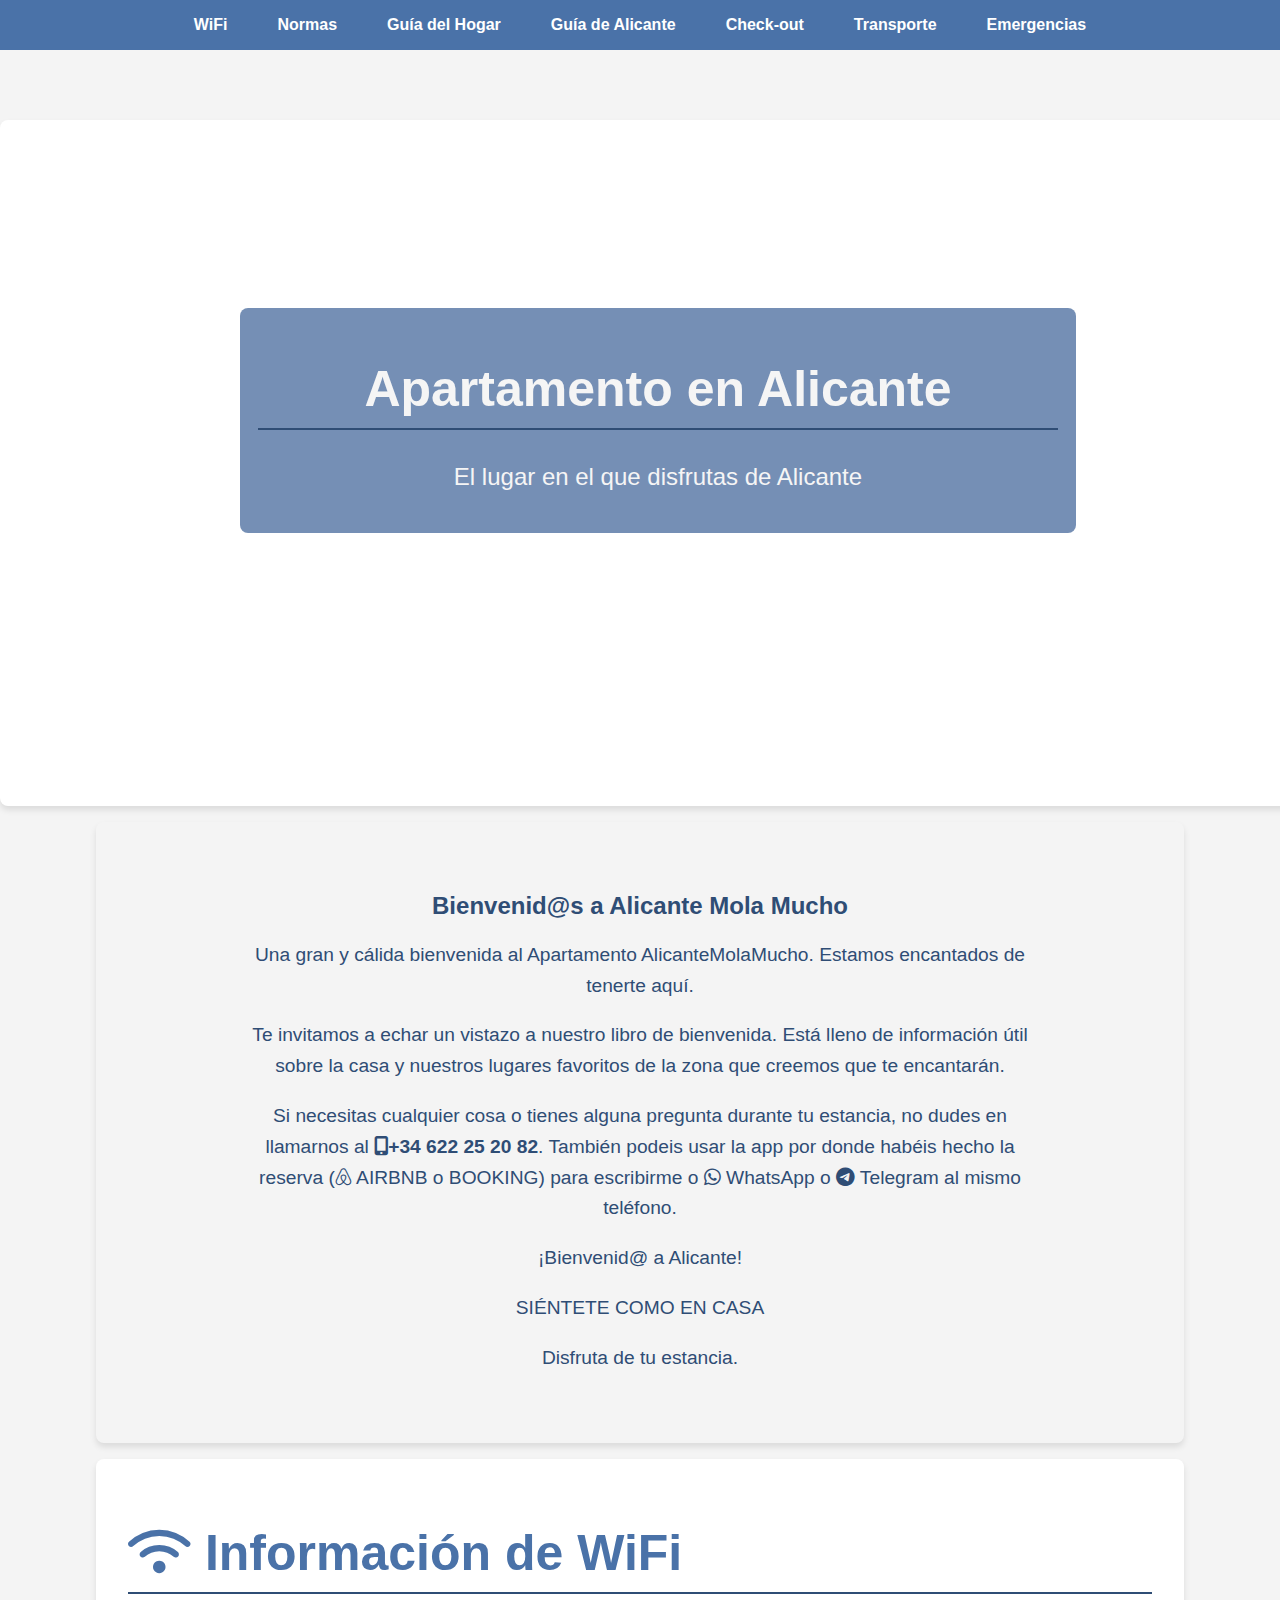
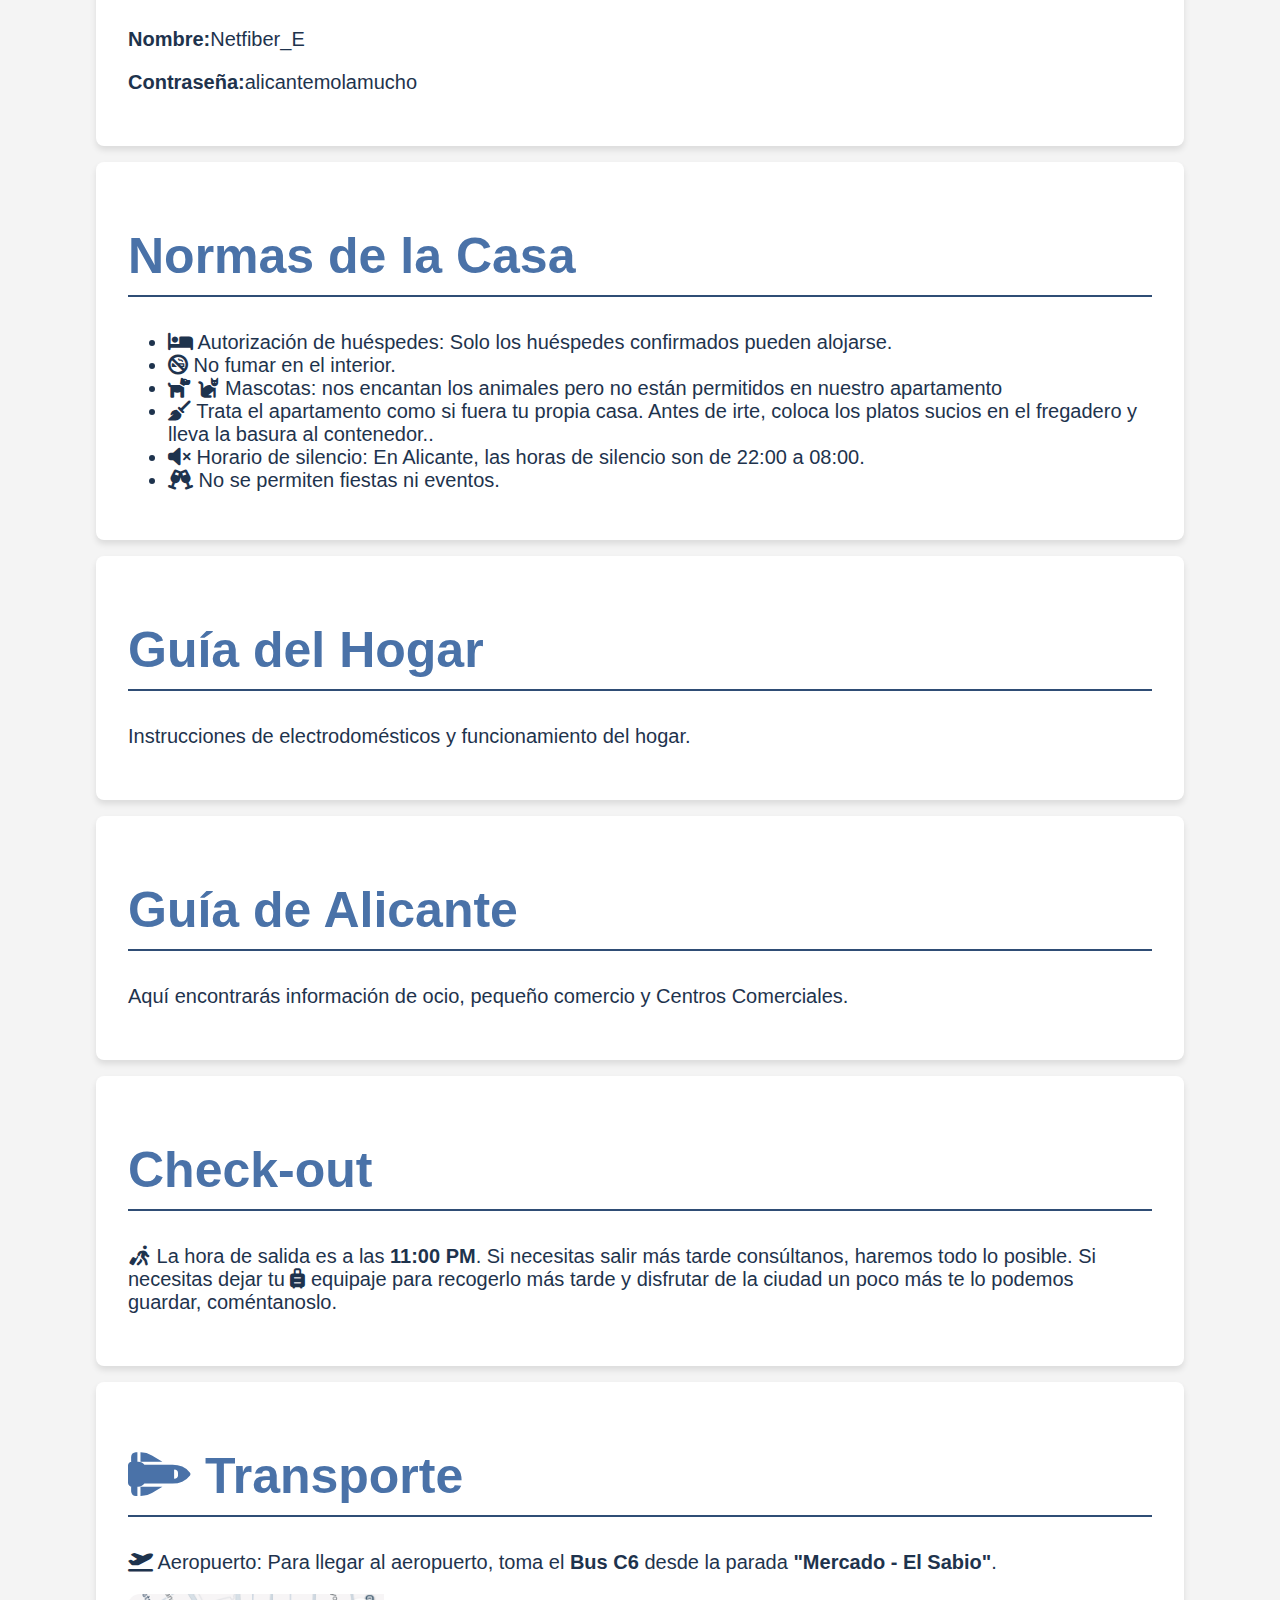
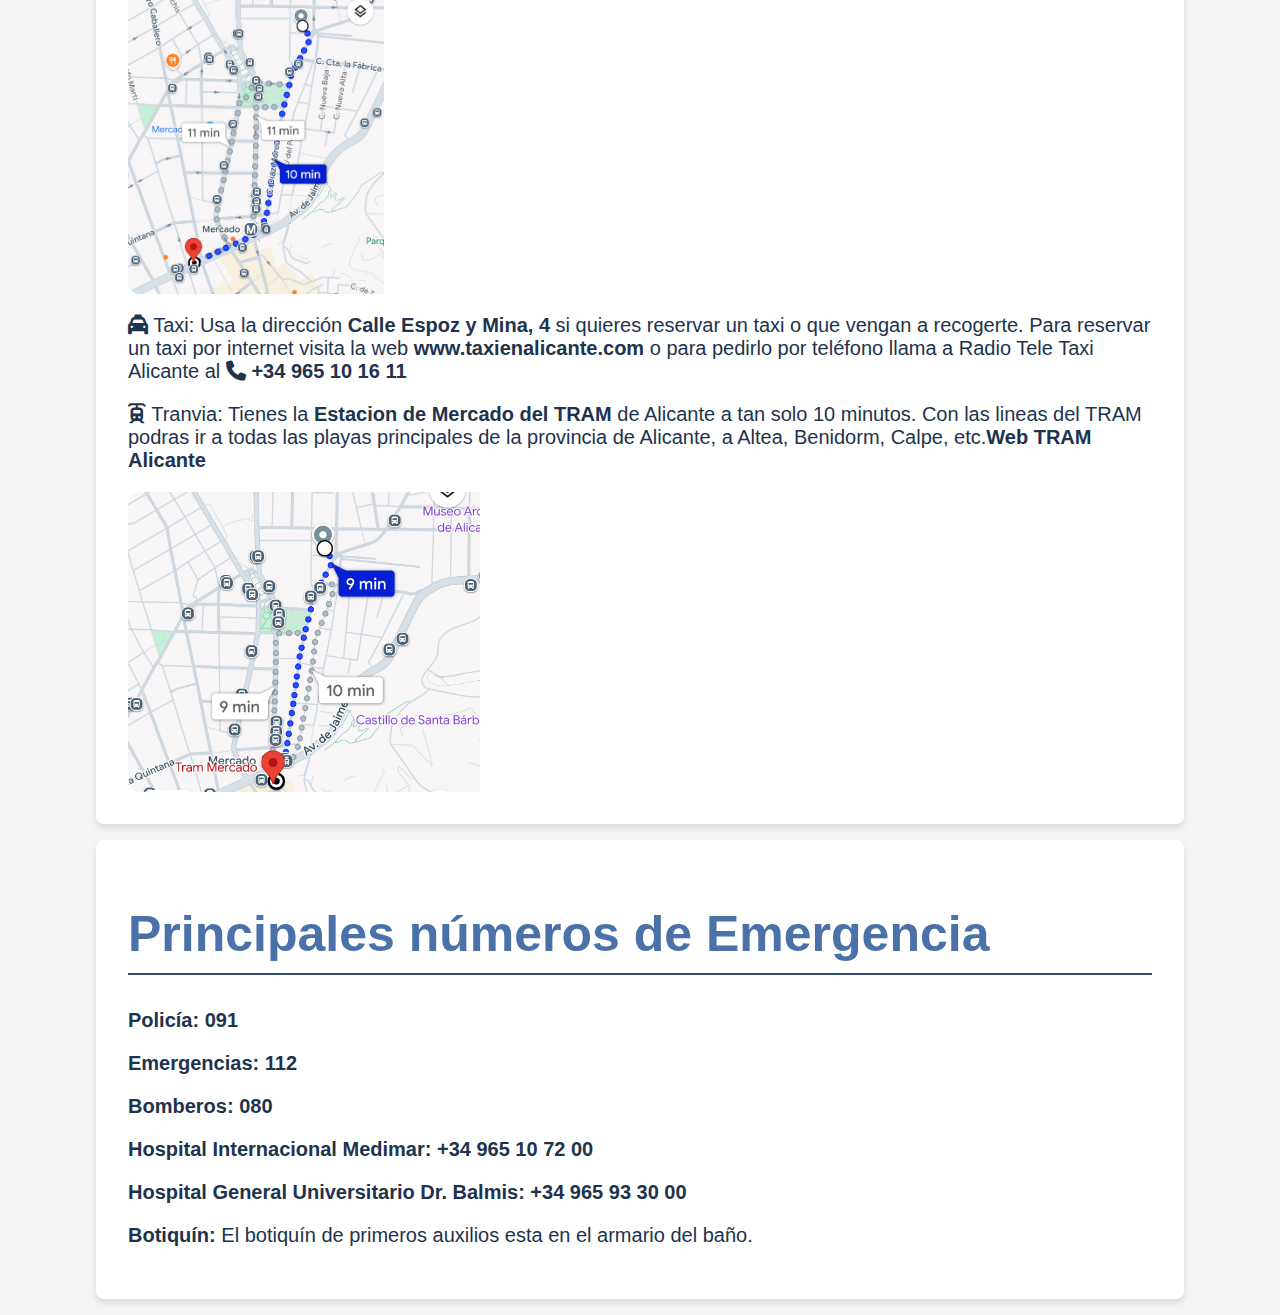
==== index.html @ fd6c2bd4 "Subir los archivos de la página web" ====
<!DOCTYPE html>
<html lang="es">
<head>
    <meta charset="UTF-8">
    <meta name="viewport" content="width=device-width, initial-scale=1.0">
    <title>Apartamento Alicante Mola Mucho</title>
    <link rel="icon" href="images/favicon.png" type="image/png">
    <link href="https://cdnjs.cloudflare.com/ajax/libs/font-awesome/6.0.0-beta3/css/all.min.css" rel="stylesheet">
    <link rel="stylesheet" href="styles.css">
</head>
<body>
    <header>
        <nav>
            <ul>
                <li><a href="#wifi">WiFi</a></li>
                <li><a href="#normas">Normas</a></li>
                <li><a href="#hogar">Guía del Hogar</a></li>
                <li><a href="#ocio">Guía de Alicante</a></li>
                <li><a href="#checkout">Check-out</a></li>
                <li><a href="#transporte">Transporte</a></li>
                <li><a href="#emergencias">Emergencias</a></li>
            </ul>
        </nav>
    </header>
    <main>
    <section class="hero-section">
      <div class="hero">
        <div class="hero-content">
          <h1>Apartamento en Alicante</h1>
          <p>El lugar en el que disfrutas de Alicante</p>
        </div>
      </div>
    </section>
    <section class="introduction">
        <div>
          <h2>Bienvenid@s a Alicante Mola Mucho</h2>
          <p>Una gran y cálida bienvenida al Apartamento AlicanteMolaMucho. Estamos encantados de tenerte aquí.

          <p>Te invitamos a echar un vistazo a nuestro libro de bienvenida. Está lleno de información útil sobre la casa y nuestros lugares favoritos de la zona que creemos que te encantarán.</p>

            <p>Si necesitas cualquier cosa o tienes alguna pregunta durante tu estancia, no dudes en llamarnos al <i class="fa-solid fa-mobile-screen-button"></i><a href="tel:+34622252082">+34 622 25 20 82</a>. También podeis usar la app por donde habéis hecho la reserva (<i class="fa-brands fa-airbnb"></i> AIRBNB o BOOKING) para escribirme o <i class="fa-brands fa-whatsapp"></i> WhatsApp o <i class="fa-brands fa-telegram"></i> Telegram al mismo teléfono.</p>

<p>¡Bienvenid@ a Alicante!</p>

<p>SIÉNTETE COMO EN CASA</p>
<p>Disfruta de tu estancia.</p>
        </div>
      </section>
    <section id="wifi">
        <h1><i class="fa-solid fa-wifi"></i> Información de WiFi</h1>
        <p><strong>Nombre:</strong>Netfiber_E</p>
        <p><strong>Contraseña:</strong>alicantemolamucho</p>
    </section>
    
    <section class="normas" id="normas">
        <h1>Normas de la Casa</h1>
        <ul>
            <li><i class="fa-solid fa-bed"></i> Autorización de huéspedes: Solo los huéspedes confirmados pueden alojarse.</li>
            <li><i class="fa-solid fa-ban-smoking"></i> No fumar en el interior.</li>
            <li><i class="fa-solid fa-dog"></i> <i class="fa-solid fa-cat"></i> Mascotas: nos encantan los animales pero no están permitidos en nuestro apartamento</li>
            <li><i class="fa-solid fa-broom"></i> Trata el apartamento como si fuera tu propia casa. Antes de irte, coloca los platos sucios en el fregadero y lleva la basura al contenedor..</li>
            <li><i class="fa-solid fa-volume-xmark"></i> Horario de silencio: En Alicante, las horas de silencio son de 22:00 a 08:00.</li>
            <li><i class="fa-solid fa-champagne-glasses"></i> No se permiten fiestas ni eventos.</li>
        </ul>
    </section>
    
    <section id="hogar">
        <h1>Guía del Hogar</h1>
        <p>Instrucciones de electrodomésticos y funcionamiento del hogar.</p>
    </section>
        
    <section id="ocio">
        <h1>Guía de Alicante</h1>
        <p>Aquí encontrarás información de ocio, pequeño comercio y Centros Comerciales.</p>
    </section>
    
    <section id="checkout">
        <h1>Check-out</h1>
        <p><i class="fa-solid fa-person-walking-luggage"></i> La hora de salida es a las <strong>11:00 PM</strong>. Si necesitas salir más tarde consúltanos, haremos todo lo posible. Si necesitas dejar tu <i class="fa-solid fa-suitcase-rolling"></i> equipaje para recogerlo más tarde y disfrutar de la ciudad un poco más te lo podemos guardar, coméntanoslo.</p>
    </section>
    
    <section class="transporte" id="transporte">
        <div class="story-content">
        <h1><i class="fa-solid fa-shuttle-space"></i> Transporte</h1>
        <p><i class="fa-solid fa-plane-departure"></i> Aeropuerto: Para llegar al aeropuerto, toma el <strong>Bus C6</strong> desde la parada <strong>"Mercado - El Sabio"</strong>.</p> 
        <div class="story-content__img"></div>
        
        <p><i class="fa-solid fa-taxi"></i> Taxi: Usa la dirección <strong>Calle Espoz y Mina, 4</strong> si quieres reservar un taxi o que vengan a recogerte. Para reservar un taxi por internet visita la web <a href="https://www.taxienalicante.com"><strong>www.taxienalicante.com</strong></a> o para pedirlo por teléfono llama a Radio Tele Taxi Alicante al <i class="fa-solid fa-phone"></i>
            <a href="tel:+34965101611">+34 965 10 16 11</a></p>
            <p><i class="fa-solid fa-train-tram"></i> Tranvia: Tienes la <strong>Estacion de Mercado del TRAM</strong> de Alicante a tan solo 10 minutos. Con las lineas del TRAM podras ir a todas las playas principales de la provincia de Alicante, a Altea, Benidorm, Calpe, etc.<a href="https://www.tramalacant.es/es/"><strong>Web TRAM Alicante</strong></a></p>
            <div class="story-content__img2"></div>
        </div>
        
    </section>
    
    <section id="emergencias">
        <h1>Principales números de Emergencia</h1>
        <p><strong>Policía:</strong> <a href="tel:091">091</a></p>
        <p><strong>Emergencias:</strong> <a href="tel:112">112</a></p>
        <p><strong>Bomberos:</strong> <a href="tel:080">080</a></p>
        <p><strong>Hospital Internacional Medimar:</strong> <a href="tel:+34965107200">+34 965 10 72 00</a></p>
        <p><strong>Hospital General Universitario Dr. Balmis:<a href="tel:+34965933000"> +34 965 93 30 00</a></strong></p>
        <p><strong>Botiquín:</strong> El botiquín de primeros auxilios esta en el armario del baño.</p>
    </section>
    </main>
</body>
</html>
---- styles.css ----
@import url("https://cdnjs.cloudflare.com/ajax/libs/font-awesome/6.6.0/css/all.min.css");

body {
    font-family: Arial, sans-serif;
    margin: 0;
    padding: 0;
    background-color: #f4f4f4;
    color: #1E334D;
}

p {
    font-size: 20px;
}

header {
    background-color: #4A72A8;
    padding: 1rem;
    text-align: center;
}

nav ul {
    list-style: none;
    padding: 0;
    margin: 0;
    display: flex;
    justify-content: center;
}

nav ul li {
    margin: 0 15px;
}

nav ul li a {
    text-decoration: none;
    color: white;
    font-weight: bold;
    padding: 10px;
    transition: 0.3s;
}

nav ul li a:hover {
    background-color: #F5F5F5;
    border-radius: 5px;
}

/* Introducción */
.introduction {
  background: linear-gradient(var(--light-beige), var(--white));
  display: flex;
  justify-content: center;
}

.introduction>div {
  max-width: 800px;
  padding: 18px;
  text-align: center;
  color: #2F4D75;
}

.introduction p {
  font-size: 1.2rem;
  margin-top: 8px;
  line-height: 1.6;
}

/* Hero Section */
.hero-section {
  width: 100%;
  max-width: 1440px;
  margin: 70px auto 0 auto;
  padding: 18px;
  text-align: center;
}

.hero {
  height: 50vh;
  background-color: #ffffff;
  background-image: url('images/esplanada.jpg');
  background-size: contain;
  background-repeat: no-repeat;
  background-position: left center;
  color: #ffffff;
  text-align: center;
  padding: 100px 18px;
}

.hero-content {
  max-width: 800px;
  margin: 70px auto;
  background-color: rgba(58, 95, 150, 0.7);
  padding: 18px;
  border-radius: 8px;
}

.hero h1 {
  color: #F5F5F5;
}

.hero p {
  font-size: 1.5rem;
  margin-top: 8px;
  color: #F5F5F5;
}

section {
    padding: 2rem;
    background: white;
    margin: 1rem auto;
    width: 80%;
    border-radius: 8px;
    box-shadow: 0px 4px 6px rgba(0, 0, 0, 0.1);
}

h1 {
    color: #4A72A8;
    border-bottom: 2px solid #2F4D75;
    padding-bottom: 10px;
    font-size: 50px;
}

a {
    text-decoration: none;
    color: inherit;
    font-weight: bold;
}

a:hover {
    color: dodgerblue;
}

.normas li {
    font-size: 20px;
    color: #1E334D;
}

.story-content__img {
    height: 300px;
    aspect-ratio: 1.5;
    background-image: url(images/mercasdoelsabio.jpg);
    background-repeat: no-repeat;
    background-size: contain;
    border-radius: 12px;
}

.story-content__img2 {
    height: 300px;
    aspect-ratio: 1.5;
    background-image: url(images/trammercado.jpg);
    background-repeat: no-repeat;
    background-size: contain;
    border-radius: 12px;
}
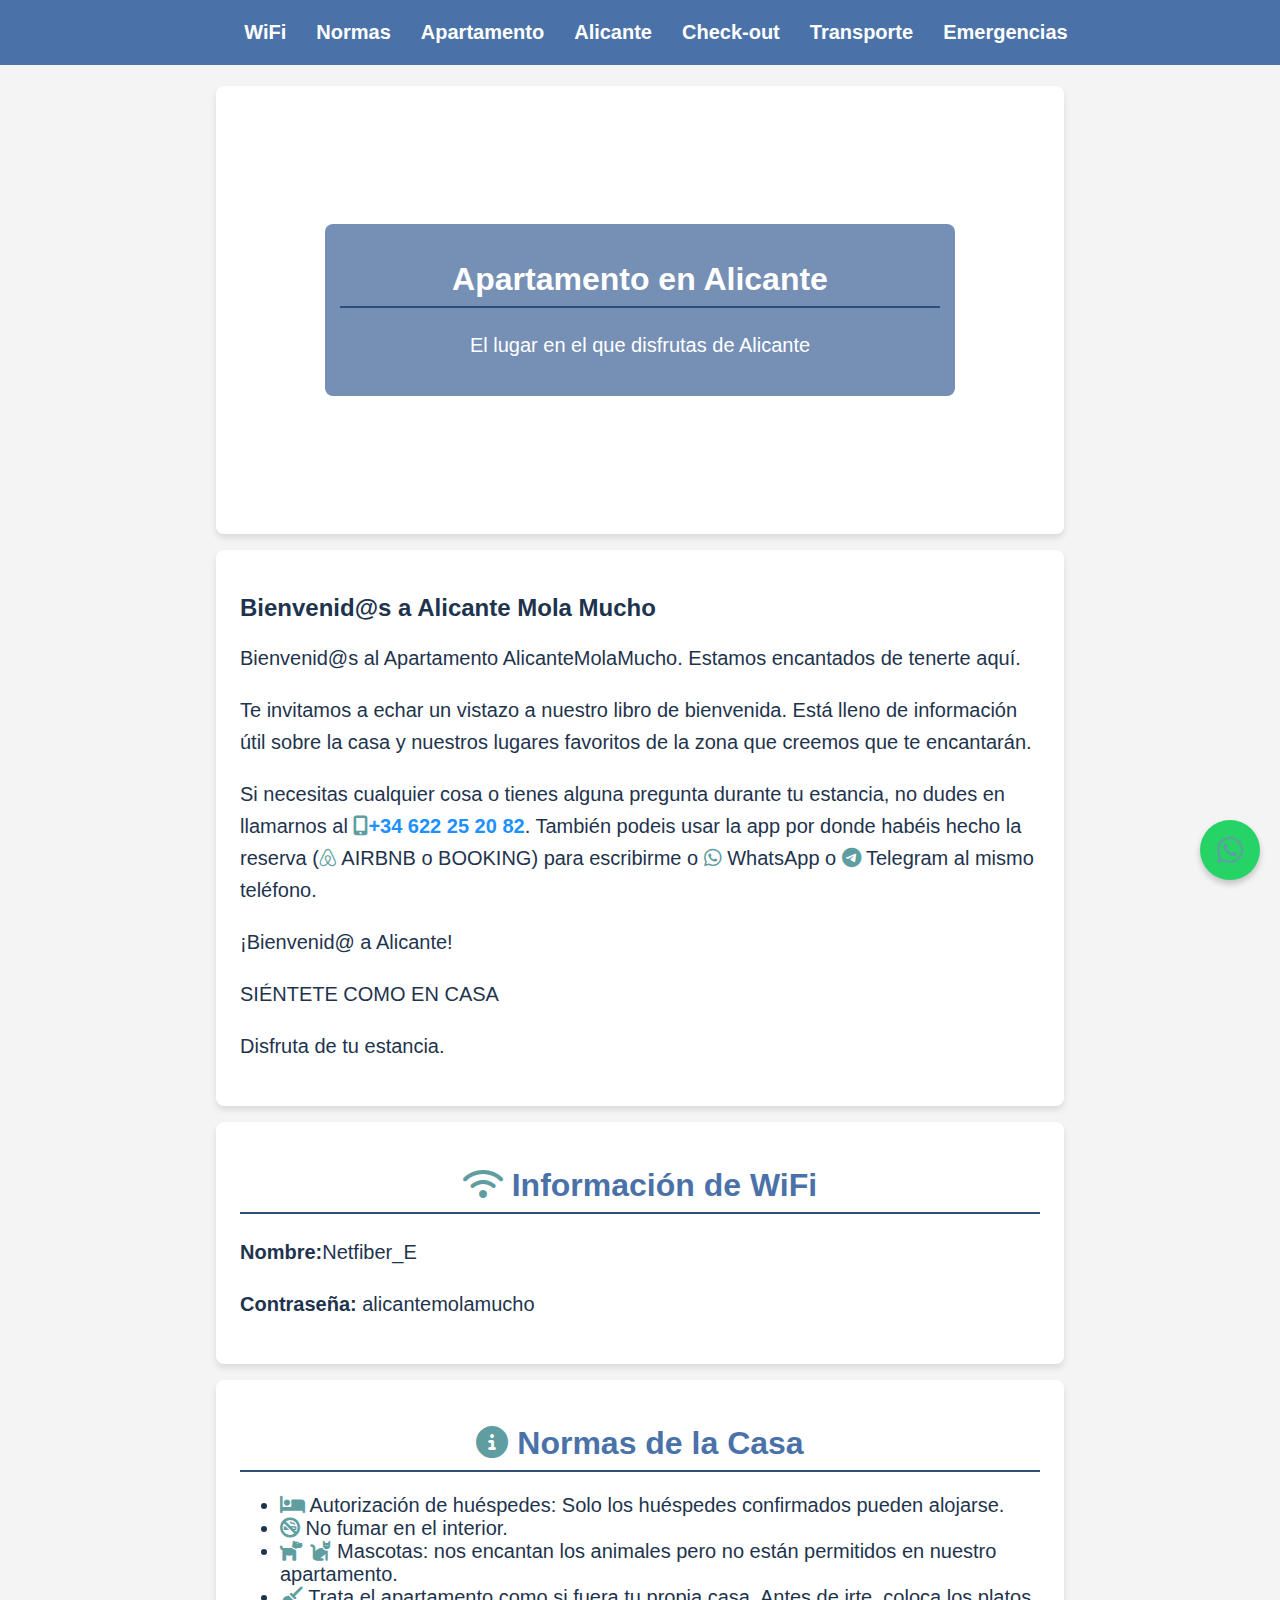
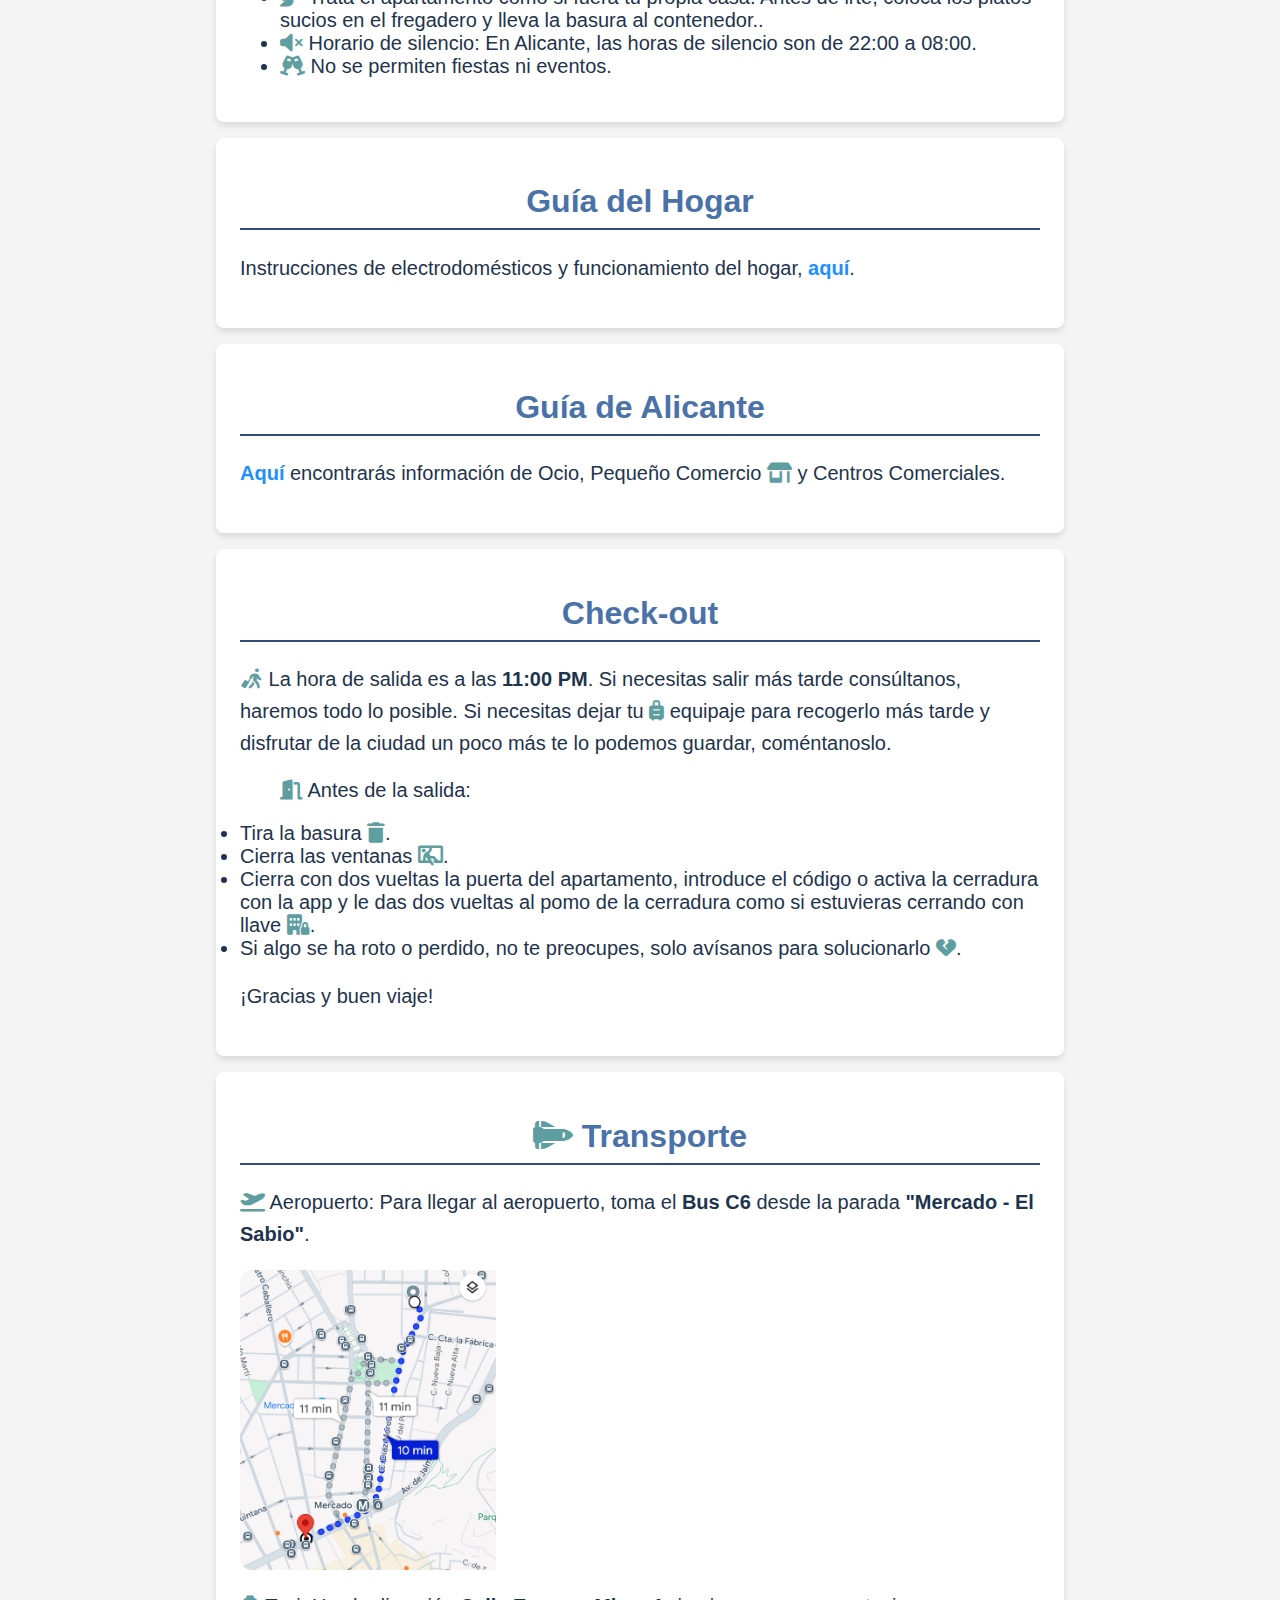
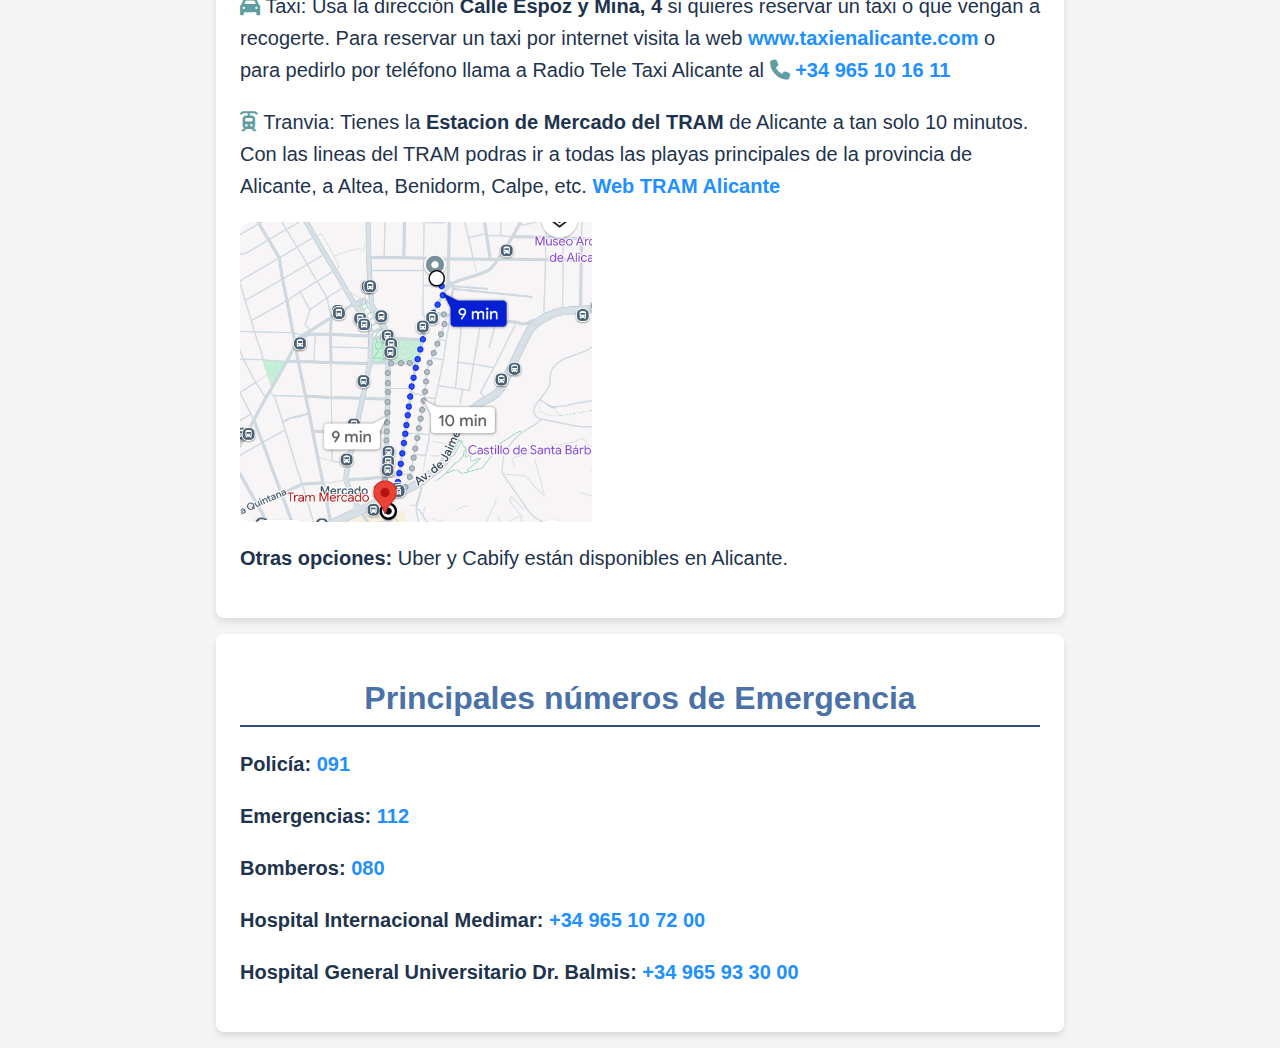
==== commit 34aa6af9: "Add files via upload" ====
--- a/index.html
+++ b/index.html
@@ -6,7 +6,7 @@
     <title>Apartamento Alicante Mola Mucho</title>
     <link rel="icon" href="images/favicon.png" type="image/png">
     <link href="https://cdnjs.cloudflare.com/ajax/libs/font-awesome/6.0.0-beta3/css/all.min.css" rel="stylesheet">
-    <link rel="stylesheet" href="styles.css">
+    <link rel="stylesheet" href="style.css">
 </head>
 <body>
     <header>
@@ -14,8 +14,8 @@
             <ul>
                 <li><a href="#wifi">WiFi</a></li>
                 <li><a href="#normas">Normas</a></li>
-                <li><a href="#hogar">Guía del Hogar</a></li>
-                <li><a href="#ocio">Guía de Alicante</a></li>
+                <li><a href="guiahogar.html">Apartamento</a></li>
+                <li><a href="guiaocio.html">Alicante</a></li>
                 <li><a href="#checkout">Check-out</a></li>
                 <li><a href="#transporte">Transporte</a></li>
                 <li><a href="#emergencias">Emergencias</a></li>
@@ -34,7 +34,7 @@
     <section class="introduction">
         <div>
           <h2>Bienvenid@s a Alicante Mola Mucho</h2>
-          <p>Una gran y cálida bienvenida al Apartamento AlicanteMolaMucho. Estamos encantados de tenerte aquí.
+          <p>Bienvenid@s al Apartamento AlicanteMolaMucho. Estamos encantados de tenerte aquí.
 
           <p>Te invitamos a echar un vistazo a nuestro libro de bienvenida. Está lleno de información útil sobre la casa y nuestros lugares favoritos de la zona que creemos que te encantarán.</p>
 
@@ -49,15 +49,15 @@
     <section id="wifi">
         <h1><i class="fa-solid fa-wifi"></i> Información de WiFi</h1>
         <p><strong>Nombre:</strong>Netfiber_E</p>
-        <p><strong>Contraseña:</strong>alicantemolamucho</p>
+        <p><strong>Contraseña: </strong>alicantemolamucho</p>
     </section>
     
     <section class="normas" id="normas">
-        <h1>Normas de la Casa</h1>
+        <h1><i class="fa-solid fa-circle-info"></i> Normas de la Casa</h1>
         <ul>
             <li><i class="fa-solid fa-bed"></i> Autorización de huéspedes: Solo los huéspedes confirmados pueden alojarse.</li>
             <li><i class="fa-solid fa-ban-smoking"></i> No fumar en el interior.</li>
-            <li><i class="fa-solid fa-dog"></i> <i class="fa-solid fa-cat"></i> Mascotas: nos encantan los animales pero no están permitidos en nuestro apartamento</li>
+            <li><i class="fa-solid fa-dog"></i> <i class="fa-solid fa-cat"></i> Mascotas: nos encantan los animales pero no están permitidos en nuestro apartamento.</li>
             <li><i class="fa-solid fa-broom"></i> Trata el apartamento como si fuera tu propia casa. Antes de irte, coloca los platos sucios en el fregadero y lleva la basura al contenedor..</li>
             <li><i class="fa-solid fa-volume-xmark"></i> Horario de silencio: En Alicante, las horas de silencio son de 22:00 a 08:00.</li>
             <li><i class="fa-solid fa-champagne-glasses"></i> No se permiten fiestas ni eventos.</li>
@@ -66,17 +66,23 @@
     
     <section id="hogar">
         <h1>Guía del Hogar</h1>
-        <p>Instrucciones de electrodomésticos y funcionamiento del hogar.</p>
+        <p>Instrucciones de electrodomésticos y funcionamiento del hogar, <a href="guiahogar.html">aquí</a>.</p>
     </section>
         
     <section id="ocio">
         <h1>Guía de Alicante</h1>
-        <p>Aquí encontrarás información de ocio, pequeño comercio y Centros Comerciales.</p>
+        <p><a href="guiaocio.html">Aquí</a> encontrarás información de Ocio, Pequeño Comercio <i class="fa-solid fa-shop"></i> y Centros Comerciales.</p>
     </section>
     
-    <section id="checkout">
+    <section class="checkout" id="checkout">
         <h1>Check-out</h1>
         <p><i class="fa-solid fa-person-walking-luggage"></i> La hora de salida es a las <strong>11:00 PM</strong>. Si necesitas salir más tarde consúltanos, haremos todo lo posible. Si necesitas dejar tu <i class="fa-solid fa-suitcase-rolling"></i> equipaje para recogerlo más tarde y disfrutar de la ciudad un poco más te lo podemos guardar, coméntanoslo.</p>
+        <ul><i class="fa-solid fa-door-open"></i> Antes de la salida:</ul>
+        <li>Tira la basura <i class="fa-solid fa-trash"></i>.</li>
+        <li>Cierra las ventanas <i class="fa-solid fa-person-through-window"></i>.</li>
+        <li>Cierra con dos vueltas la puerta del apartamento, introduce el código o activa la cerradura con la app y le das dos vueltas al pomo de la cerradura como si estuvieras cerrando con llave <i class="fa-solid fa-building-lock"></i>.</li>
+        <li>Si algo se ha roto o perdido, no te preocupes, solo avísanos para solucionarlo <i class="fa-solid fa-heart-crack"></i>.</li>
+        <p>¡Gracias y buen viaje!</p>
     </section>
     
     <section class="transporte" id="transporte">
@@ -87,8 +93,9 @@
         
         <p><i class="fa-solid fa-taxi"></i> Taxi: Usa la dirección <strong>Calle Espoz y Mina, 4</strong> si quieres reservar un taxi o que vengan a recogerte. Para reservar un taxi por internet visita la web <a href="https://www.taxienalicante.com"><strong>www.taxienalicante.com</strong></a> o para pedirlo por teléfono llama a Radio Tele Taxi Alicante al <i class="fa-solid fa-phone"></i>
             <a href="tel:+34965101611">+34 965 10 16 11</a></p>
-            <p><i class="fa-solid fa-train-tram"></i> Tranvia: Tienes la <strong>Estacion de Mercado del TRAM</strong> de Alicante a tan solo 10 minutos. Con las lineas del TRAM podras ir a todas las playas principales de la provincia de Alicante, a Altea, Benidorm, Calpe, etc.<a href="https://www.tramalacant.es/es/"><strong>Web TRAM Alicante</strong></a></p>
+            <p><i class="fa-solid fa-train-tram"></i> Tranvia: Tienes la <strong>Estacion de Mercado del TRAM</strong> de Alicante a tan solo 10 minutos. Con las lineas del TRAM podras ir a todas las playas principales de la provincia de Alicante, a Altea, Benidorm, Calpe, etc.<a href="https://www.tramalacant.es/es/"><strong> Web TRAM Alicante</strong></a></p>
             <div class="story-content__img2"></div>
+            <p><strong>Otras opciones:</strong> Uber y Cabify están disponibles en Alicante.</p>
         </div>
         
     </section>
@@ -100,8 +107,11 @@
         <p><strong>Bomberos:</strong> <a href="tel:080">080</a></p>
         <p><strong>Hospital Internacional Medimar:</strong> <a href="tel:+34965107200">+34 965 10 72 00</a></p>
         <p><strong>Hospital General Universitario Dr. Balmis:<a href="tel:+34965933000"> +34 965 93 30 00</a></strong></p>
-        <p><strong>Botiquín:</strong> El botiquín de primeros auxilios esta en el armario del baño.</p>
+        <!--<p><strong>Botiquín:</strong> El botiquín de primeros auxilios esta en el armario del baño.</p>-->
     </section>
     </main>
+    <a href="https://wa.me/34622252082" class="whatsapp-float" target="_blank">
+    <i class="fa-brands fa-whatsapp"></i>
+</a>
 </body>
 </html>
--- a/style.css
+++ b/style.css
@@ -0,0 +1,232 @@
+@import url("https://cdnjs.cloudflare.com/ajax/libs/font-awesome/6.6.0/css/all.min.css");
+
+body {
+    font-family: Arial, sans-serif;
+    margin: 0;
+    padding: 0;
+    background-color: #f4f4f4;
+    color: #1E334D;
+    padding-top: 70px; /* Ajusta según la altura del menú */
+}
+
+p {
+    font-size: 20px;
+    line-height: 1.6;
+}
+
+ul, ol {
+    font-size: 20px;
+}
+
+header {
+    /*background-color: #4A72A8;
+    padding: 1rem;
+    text-align: center;
+    header {*/
+    background-color: #4A72A8;
+    padding: 1rem;
+    text-align: center;
+    position: fixed;
+    width: 100%;
+    top: 0;
+    left: 0;
+    z-index: 1000;
+}
+
+
+nav ul {
+    list-style: none;
+    padding: 0;
+    margin: 0;
+    display: flex;
+    justify-content: center;
+    flex-wrap: wrap;
+}
+
+nav ul li {
+    margin: 5px;
+}
+
+nav ul li a {
+    text-decoration: none;
+    color: white;
+    font-weight: bold;
+    padding: 10px;
+    transition: 0.3s;
+}
+
+nav ul li a:hover {
+    background-color: #F5F5F5;
+    border-radius: 5px;
+    color: #4A72A8;
+}
+
+/* Responsive Navigation */
+@media (max-width: 768px) {
+    nav ul {
+        flex-direction: column;
+        text-align: center;
+    }
+}
+
+a {
+    text-decoration: none;
+    color: dodgerblue;
+    font-weight: bold;
+}
+
+/* Hero Section */
+.hero {
+    height: 40vh;
+    background: url('images/esplanada.jpg') no-repeat center center/cover;
+    display: flex;
+    align-items: center;
+    justify-content: center;
+    color: white;
+    text-align: center;
+    padding: 20px;
+}
+
+.hero-content {
+    background-color: rgba(58, 95, 150, 0.7);
+    padding: 15px;
+    border-radius: 8px;
+    width: 90%;
+    max-width: 600px;
+}
+
+/* Sections */
+section {
+    padding: 1.5rem;
+    background: white;
+    margin: 1rem auto;
+    width: 90%;
+    max-width: 800px;
+    border-radius: 8px;
+    box-shadow: 0px 4px 6px rgba(0, 0, 0, 0.1);
+}
+
+h1 {
+    font-size: 32px;
+    color: #4A72A8;
+    border-bottom: 2px solid #2F4D75;
+    padding-bottom: 8px;
+    text-align: center;
+}
+
+i {
+    color: cadetblue;
+}
+
+.hero-content h1 {
+    color: white;
+}
+
+.normas li {
+    font-size: 20px;
+    color: #1E334D;
+}
+
+.checkout li {
+    font-size: 20px;
+    color: #1E334D;
+}
+
+.checkout ul {
+    font-size: 20px;
+    color: #1E334D;
+}
+
+.aireacondicionado li {
+    font-size: 20px;
+    color: #1E334D;
+}
+
+.cocina li {
+    font-size: 20px;
+    color: #1E334D;
+}
+
+.ventanas li {
+    font-size: 20px;
+    color: #1E334D;
+}
+
+.calentador li {
+    font-size: 20px;
+    color: #1E334D;
+}
+
+.lavanderia li {
+    font-size: 20px;
+    color: #1E334D;
+}
+
+.whatsapp-float {
+    position: fixed;
+    bottom: 20px;
+    right: 20px;
+    background-color: #25D366;
+    color: white;
+    width: 60px;
+    height: 60px;
+    border-radius: 50%;
+    display: flex;
+    align-items: center;
+    justify-content: center;
+    font-size: 30px;
+    box-shadow: 0px 4px 6px rgba(0, 0, 0, 0.2);
+    z-index: 1000;
+    transition: background-color 0.3s;
+}
+
+.whatsapp-float:hover {
+    background-color: #1EBE5D;
+}
+
+
+/* Responsive Adjustments */
+@media (max-width: 768px) {
+    p {
+        font-size: 16px;
+    }
+    .hero {
+        height: 30vh;
+    }
+    .hero-content {
+        padding: 10px;
+    }
+    h1 {
+        font-size: 28px;
+    }
+    section {
+        width: 95%;
+    }
+}
+
+.story-content__img {
+    height: 300px;
+    aspect-ratio: 1.5;
+    background-image: url(images/mercasdoelsabio.jpg);
+    background-repeat: no-repeat;
+    background-size: contain;
+    border-radius: 12px;
+}
+
+.story-content__img2 {
+    height: 300px;
+    aspect-ratio: 1.5;
+    background-image: url(images/trammercado.jpg);
+    background-repeat: no-repeat;
+    background-size: contain;
+    border-radius: 12px;
+}
+
+.story-content__img3 {
+    height: 300px;
+    aspect-ratio: 1.5;
+    background-image: url(images/aireacondicionado.jpg);
+    background-repeat: no-repeat;
+    background-size: contain;
+    border-radius: 12px;
+}
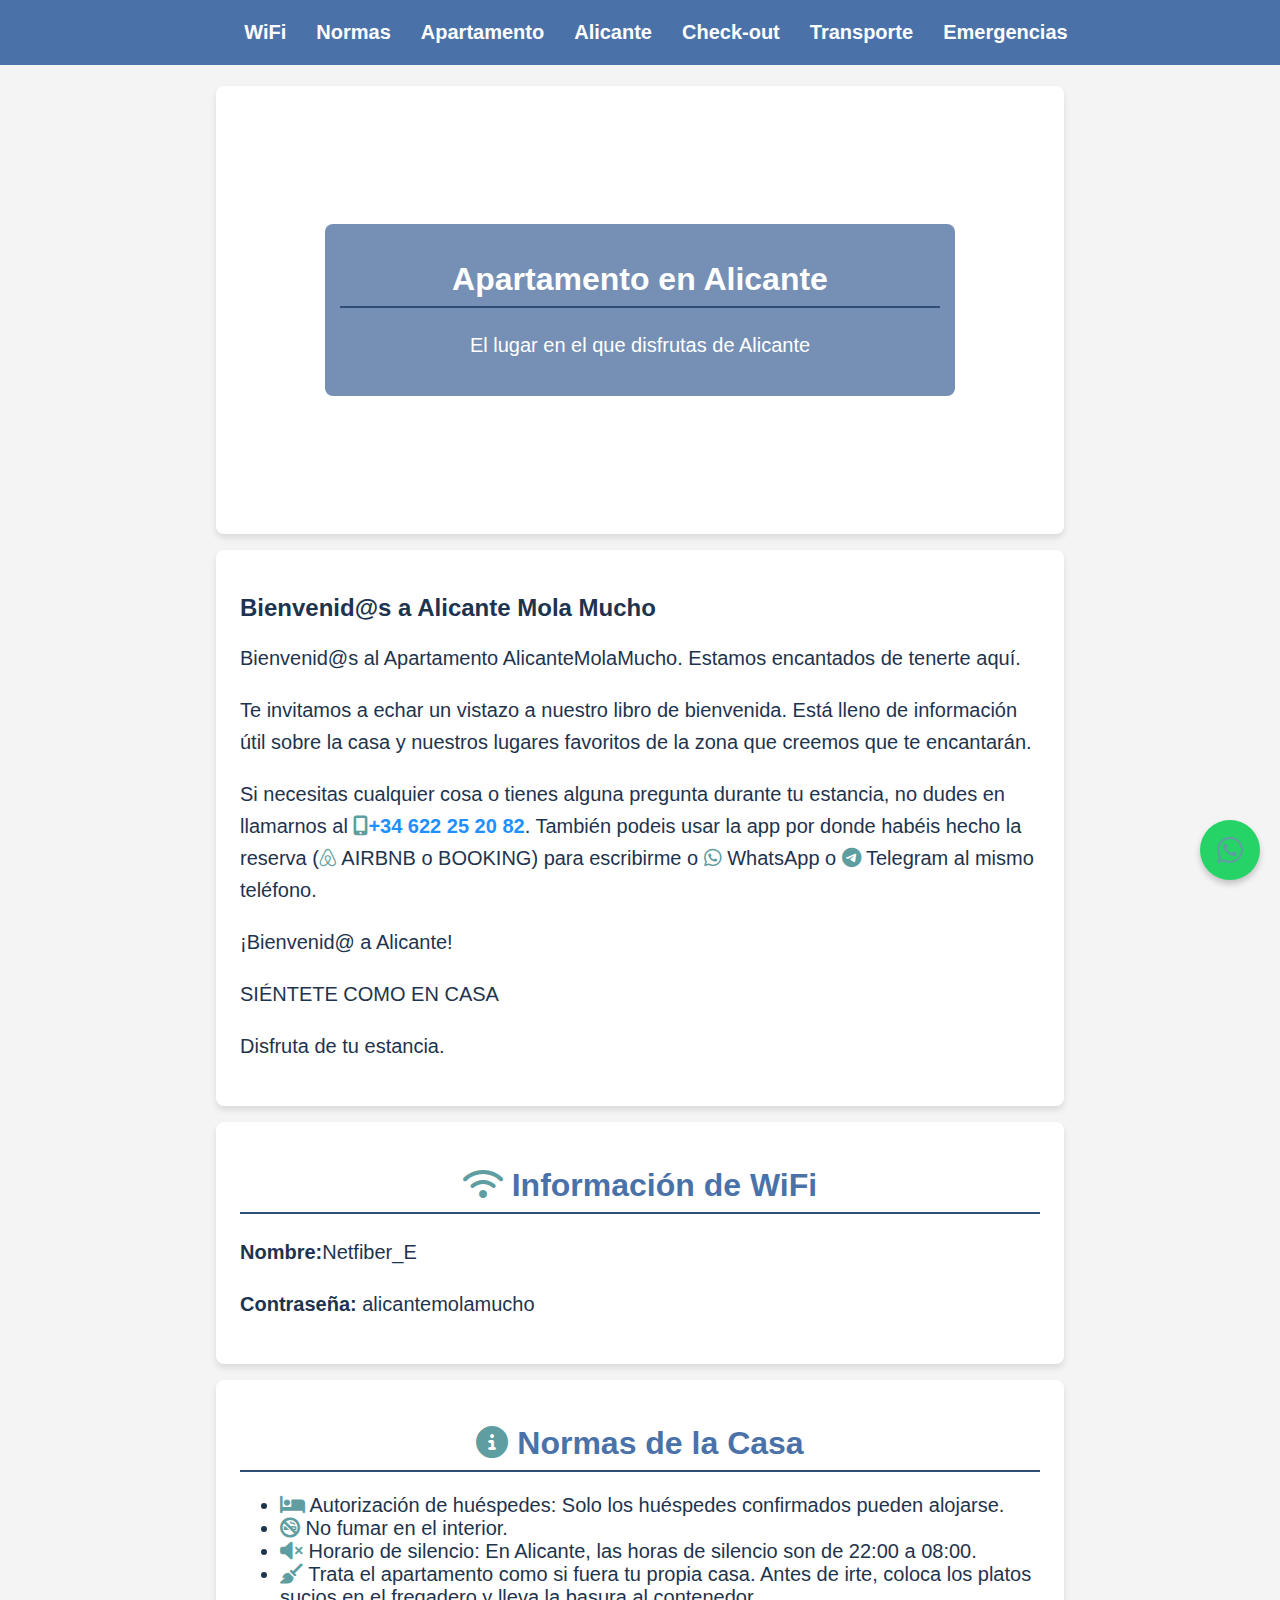
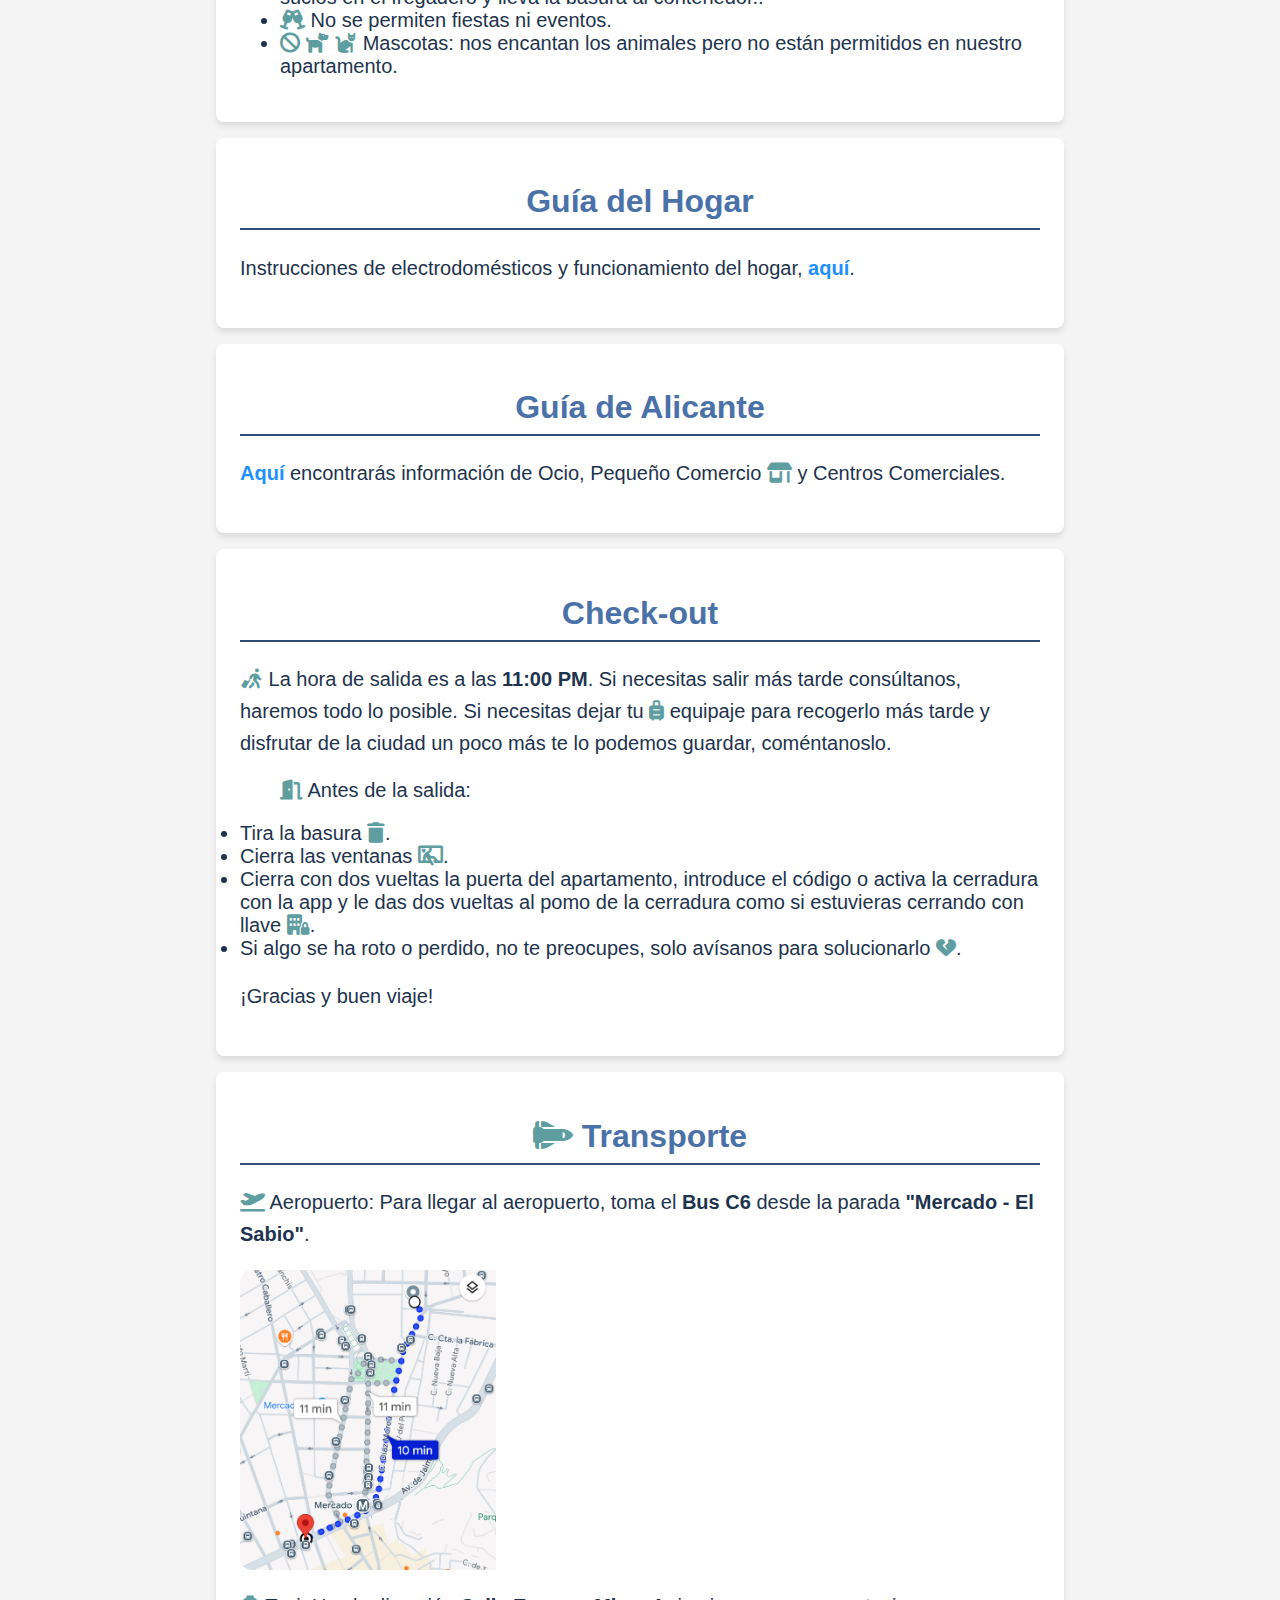
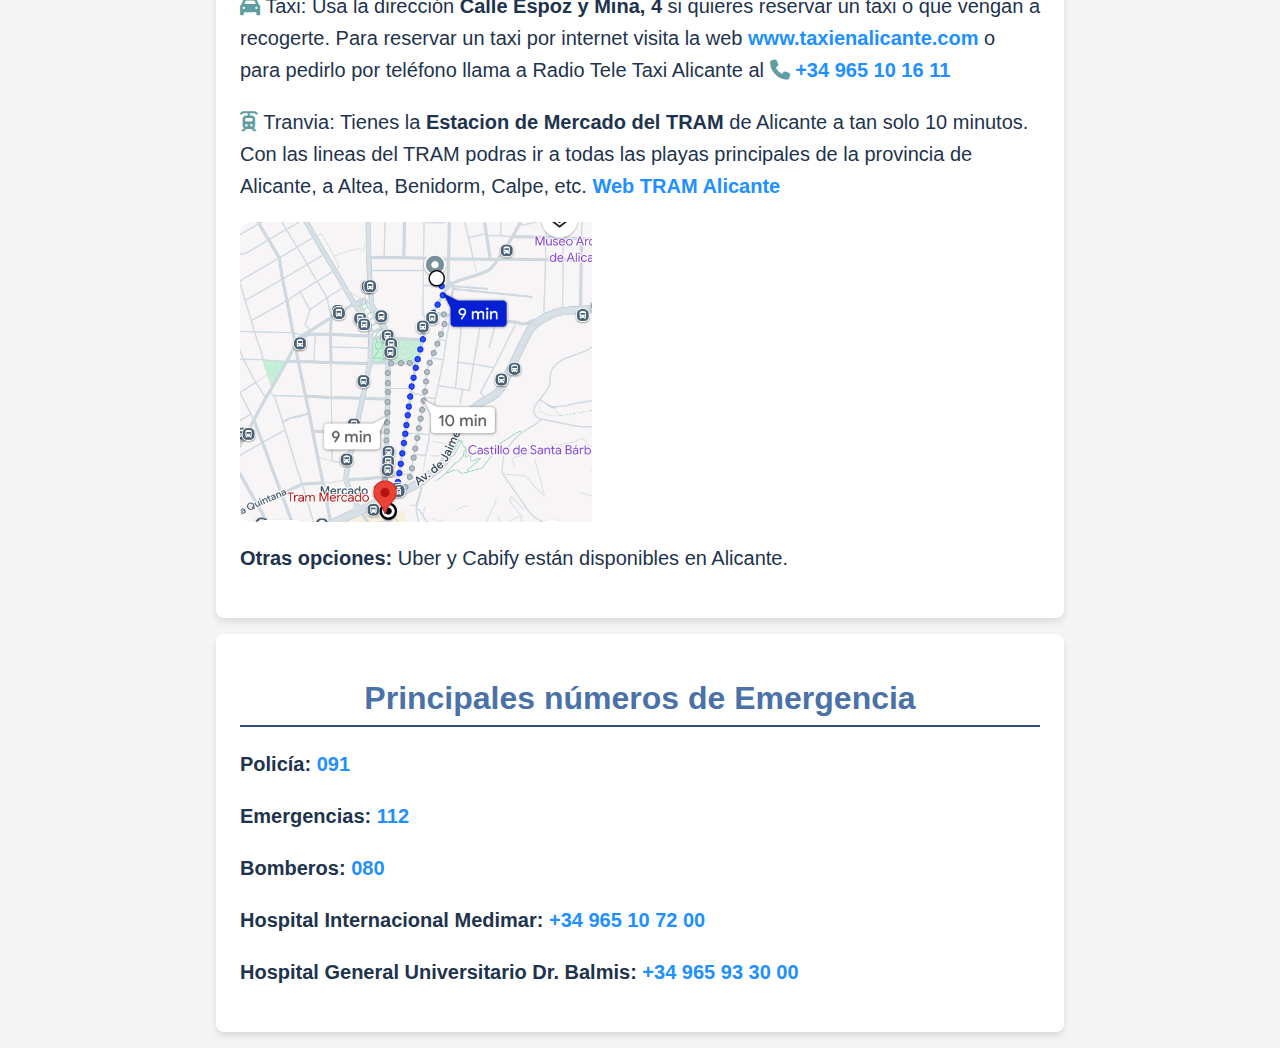
==== commit 6e5f3cf9: "Add files via upload" ====
--- a/index.html
+++ b/index.html
@@ -11,7 +11,8 @@
 <body>
     <header>
         <nav>
-            <ul>
+        <button class="menu-toggle" onclick="toggleMenu()">☰</button>
+        <ul class="nav-links">
                 <li><a href="#wifi">WiFi</a></li>
                 <li><a href="#normas">Normas</a></li>
                 <li><a href="guiahogar.html">Apartamento</a></li>
@@ -22,6 +23,7 @@
             </ul>
         </nav>
     </header>
+    
     <main>
     <section class="hero-section">
       <div class="hero">
@@ -57,10 +59,10 @@
         <ul>
             <li><i class="fa-solid fa-bed"></i> Autorización de huéspedes: Solo los huéspedes confirmados pueden alojarse.</li>
             <li><i class="fa-solid fa-ban-smoking"></i> No fumar en el interior.</li>
-            <li><i class="fa-solid fa-dog"></i> <i class="fa-solid fa-cat"></i> Mascotas: nos encantan los animales pero no están permitidos en nuestro apartamento.</li>
-            <li><i class="fa-solid fa-broom"></i> Trata el apartamento como si fuera tu propia casa. Antes de irte, coloca los platos sucios en el fregadero y lleva la basura al contenedor..</li>
             <li><i class="fa-solid fa-volume-xmark"></i> Horario de silencio: En Alicante, las horas de silencio son de 22:00 a 08:00.</li>
+            <li><i class="fa-solid fa-broom"></i> Trata el apartamento como si fuera tu propia casa. Antes de irte, coloca los platos sucios en el fregadero y lleva la basura al contenedor..</li>  
             <li><i class="fa-solid fa-champagne-glasses"></i> No se permiten fiestas ni eventos.</li>
+            <li><i class="fa-solid fa-ban"></i> <i class="fa-solid fa-dog"></i> <i class="fa-solid fa-cat"></i> Mascotas: nos encantan los animales pero no están permitidos en nuestro apartamento.</li>
         </ul>
     </section>
     
@@ -113,5 +115,10 @@
     <a href="https://wa.me/34622252082" class="whatsapp-float" target="_blank">
     <i class="fa-brands fa-whatsapp"></i>
 </a>
+    <script>
+function toggleMenu() {
+    document.querySelector('.nav-links').classList.toggle('active');
+}
+</script>
 </body>
 </html>
--- a/style.css
+++ b/style.css
@@ -95,7 +95,30 @@
     max-width: 600px;
 }
 
-/* Sections */
+.hero2 {
+    height: 40vh;
+    background: url('images/imagen1.jpg') no-repeat center center/cover;
+    display: flex;
+    align-items: center;
+    justify-content: center;
+    color: white;
+    text-align: center;
+    padding: 20px;
+}
+
+.hero-content2 {
+    background-color: rgba(58, 95, 150, 0.7);
+    padding: 15px;
+    border-radius: 8px;
+    width: 90%;
+    max-width: 600px;
+}
+
+.hero-content2 h1 {
+color: white;
+}
+
+/* Sections*/
 section {
     padding: 1.5rem;
     background: white;
@@ -185,7 +208,7 @@
 }
 
 
-/* Responsive Adjustments */
+/* Responsive Adjustments*/
 @media (max-width: 768px) {
     p {
         font-size: 16px;
@@ -230,3 +253,37 @@
     background-size: contain;
     border-radius: 12px;
 }
+
+.menu-toggle {
+    display: none;
+    font-size: 30px;
+    color: white;
+    background: none;
+    border: none;
+    cursor: pointer;
+}
+
+@media (max-width: 768px) {
+    .menu-toggle {
+        display: block;
+    }
+
+    .nav-links {
+        display: none;
+        flex-direction: column;
+        position: absolute;
+        top: 60px;
+        left: 0;
+        width: 100%;
+        background-color: #4A72A8;
+        text-align: center;
+    }
+
+    .nav-links.active {
+        display: flex;
+    }
+}
+
+
+
+
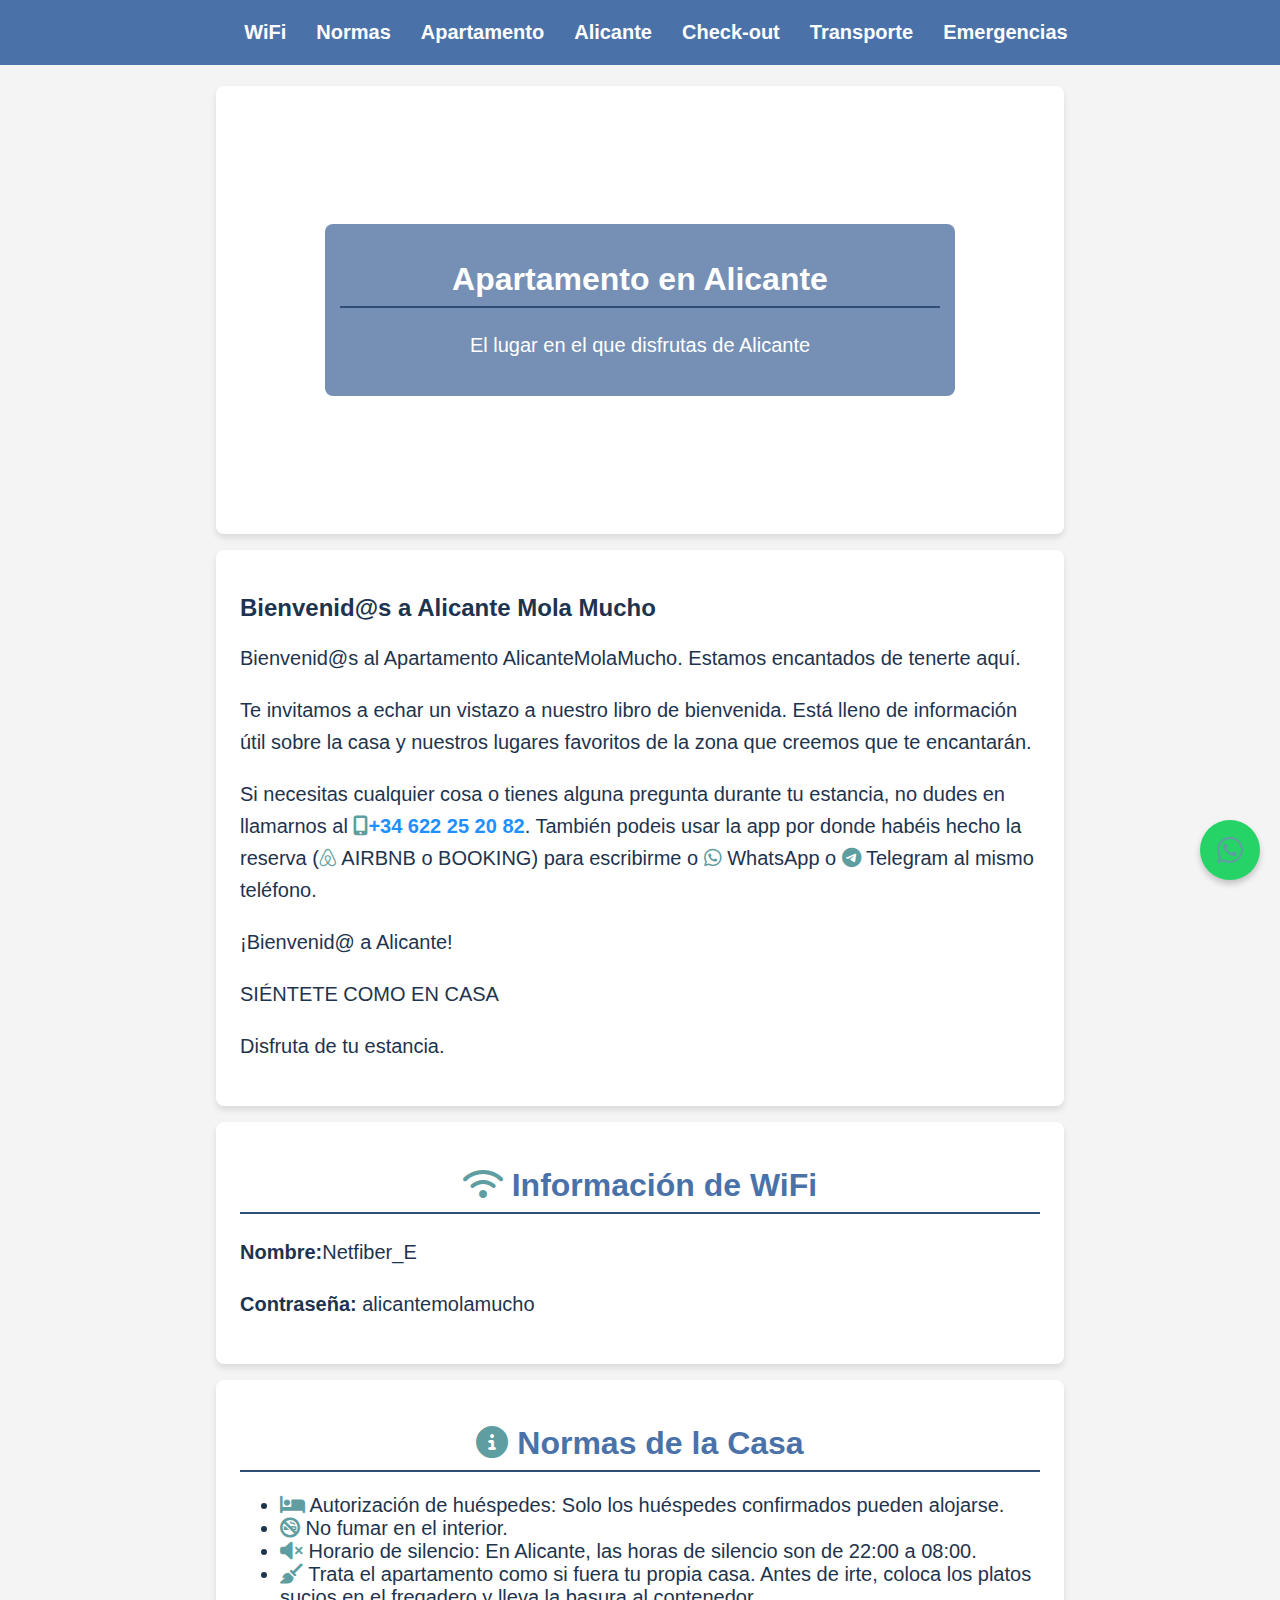
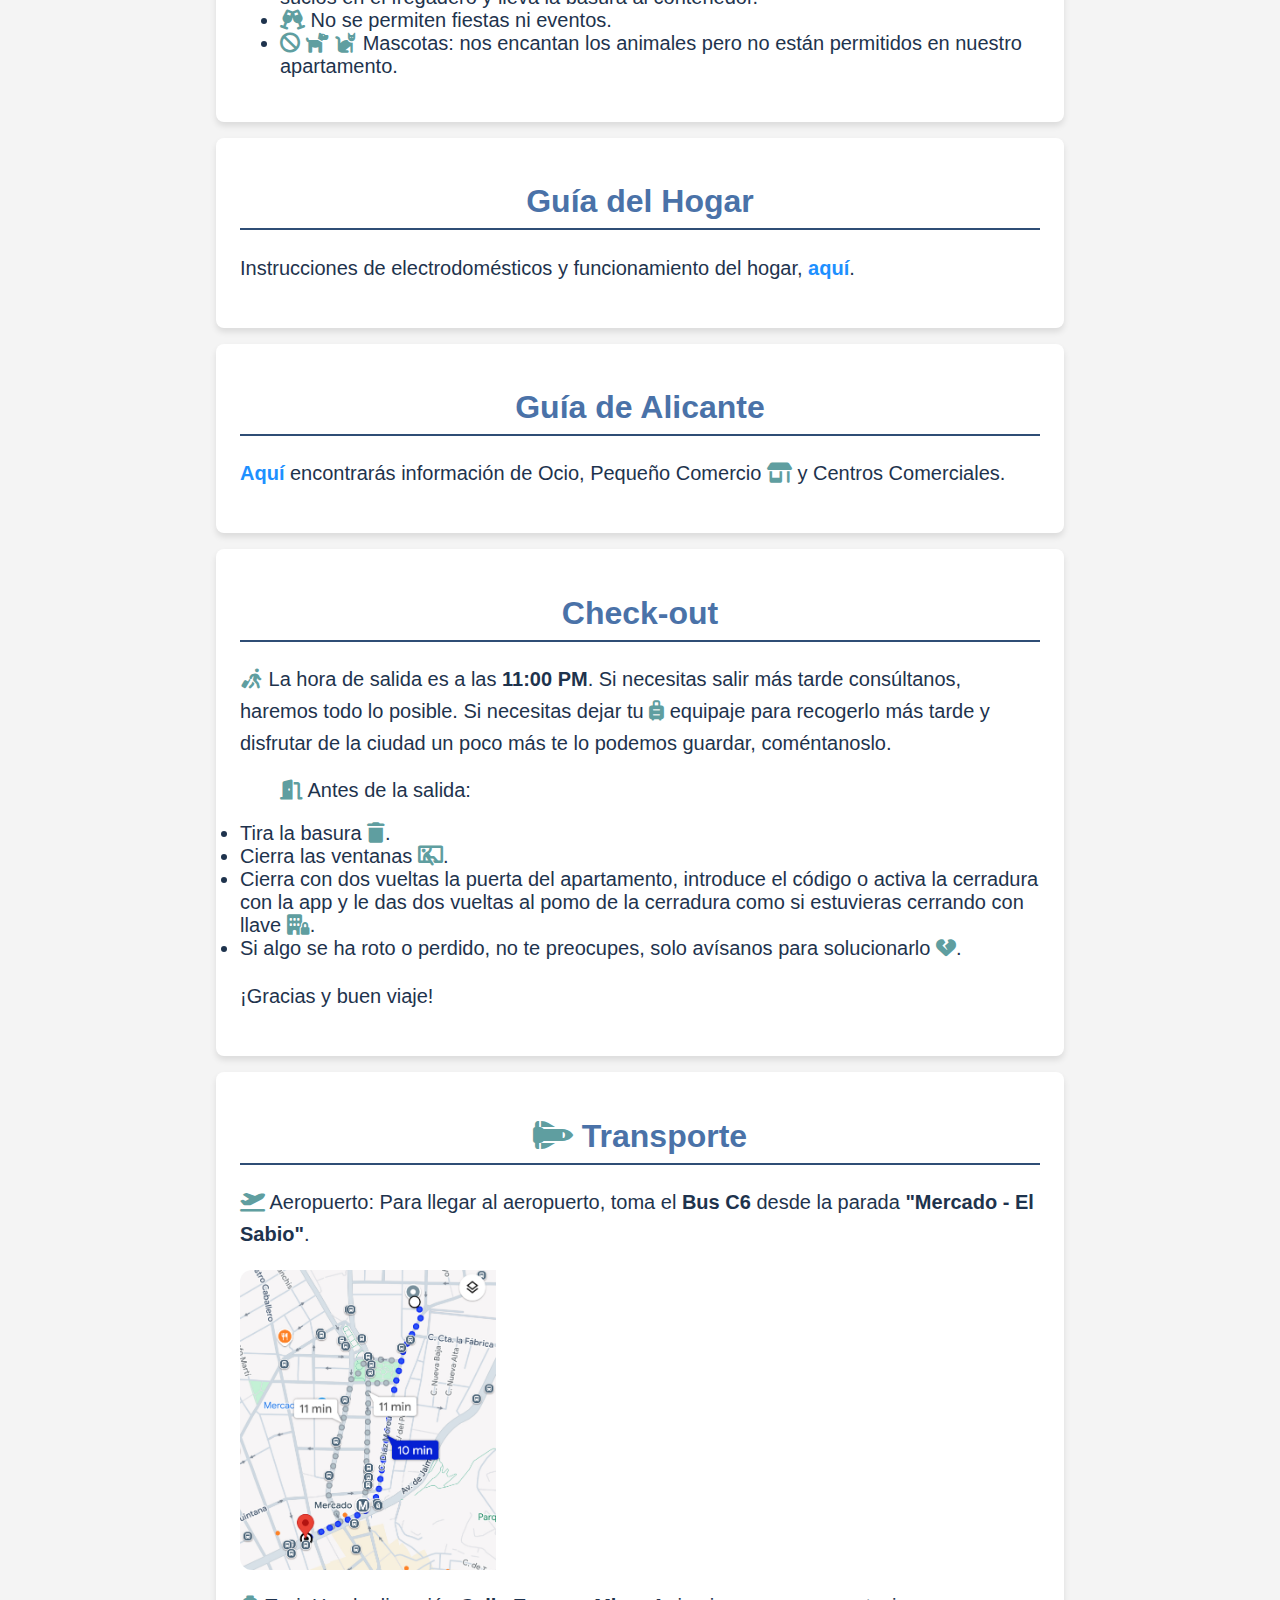
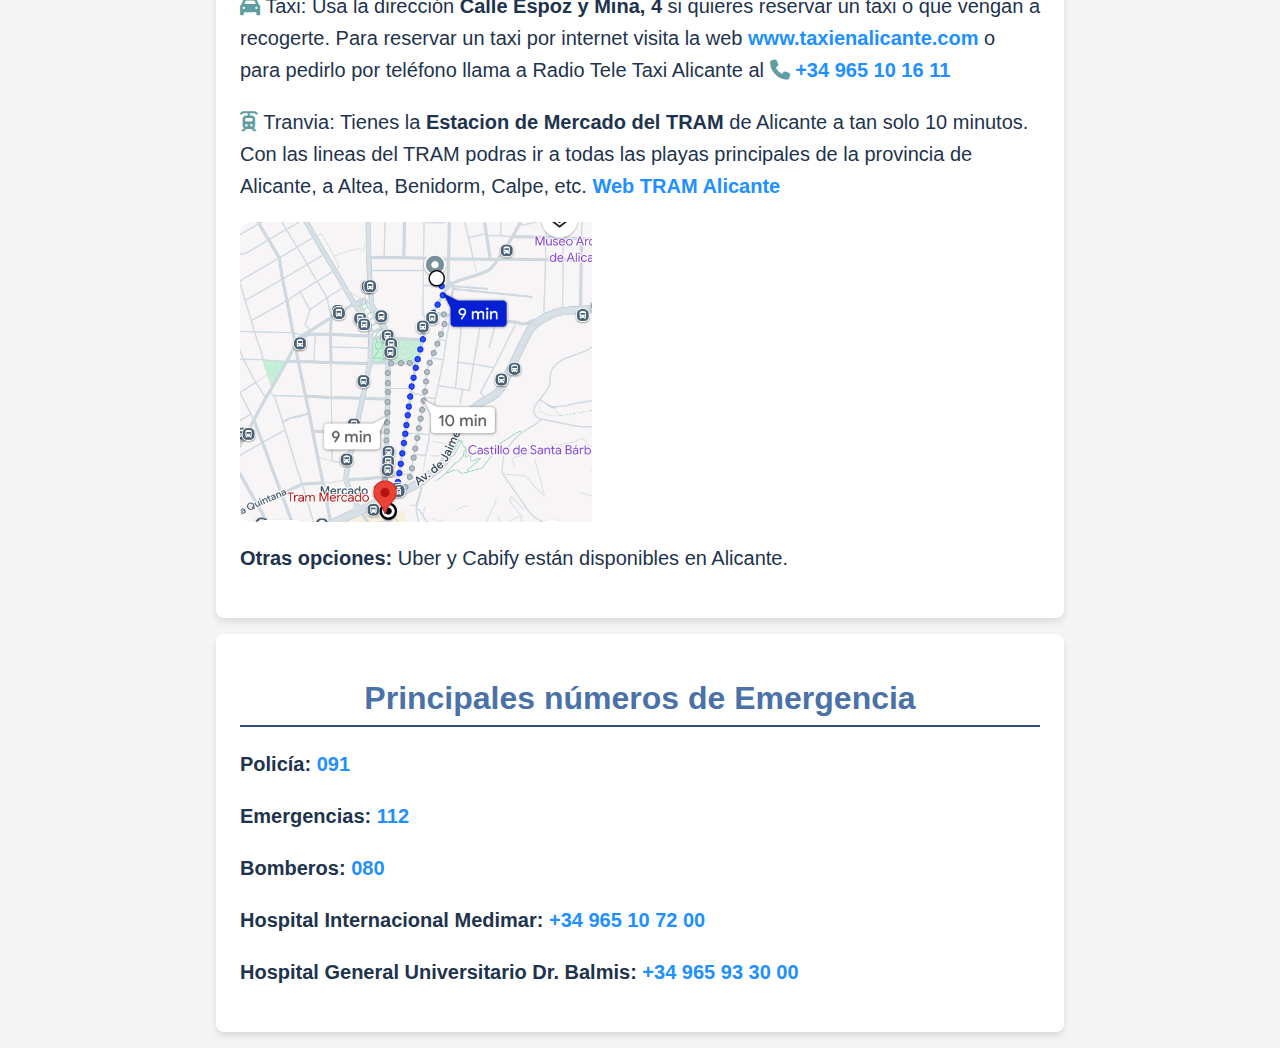
==== commit 995e0f0b: "Add files via upload" ====
--- a/index.html
+++ b/index.html
@@ -60,7 +60,7 @@
             <li><i class="fa-solid fa-bed"></i> Autorización de huéspedes: Solo los huéspedes confirmados pueden alojarse.</li>
             <li><i class="fa-solid fa-ban-smoking"></i> No fumar en el interior.</li>
             <li><i class="fa-solid fa-volume-xmark"></i> Horario de silencio: En Alicante, las horas de silencio son de 22:00 a 08:00.</li>
-            <li><i class="fa-solid fa-broom"></i> Trata el apartamento como si fuera tu propia casa. Antes de irte, coloca los platos sucios en el fregadero y lleva la basura al contenedor..</li>  
+            <li><i class="fa-solid fa-broom"></i> Trata el apartamento como si fuera tu propia casa. Antes de irte, coloca los platos sucios en el fregadero y lleva la basura al contenedor.</li>  
             <li><i class="fa-solid fa-champagne-glasses"></i> No se permiten fiestas ni eventos.</li>
             <li><i class="fa-solid fa-ban"></i> <i class="fa-solid fa-dog"></i> <i class="fa-solid fa-cat"></i> Mascotas: nos encantan los animales pero no están permitidos en nuestro apartamento.</li>
         </ul>
